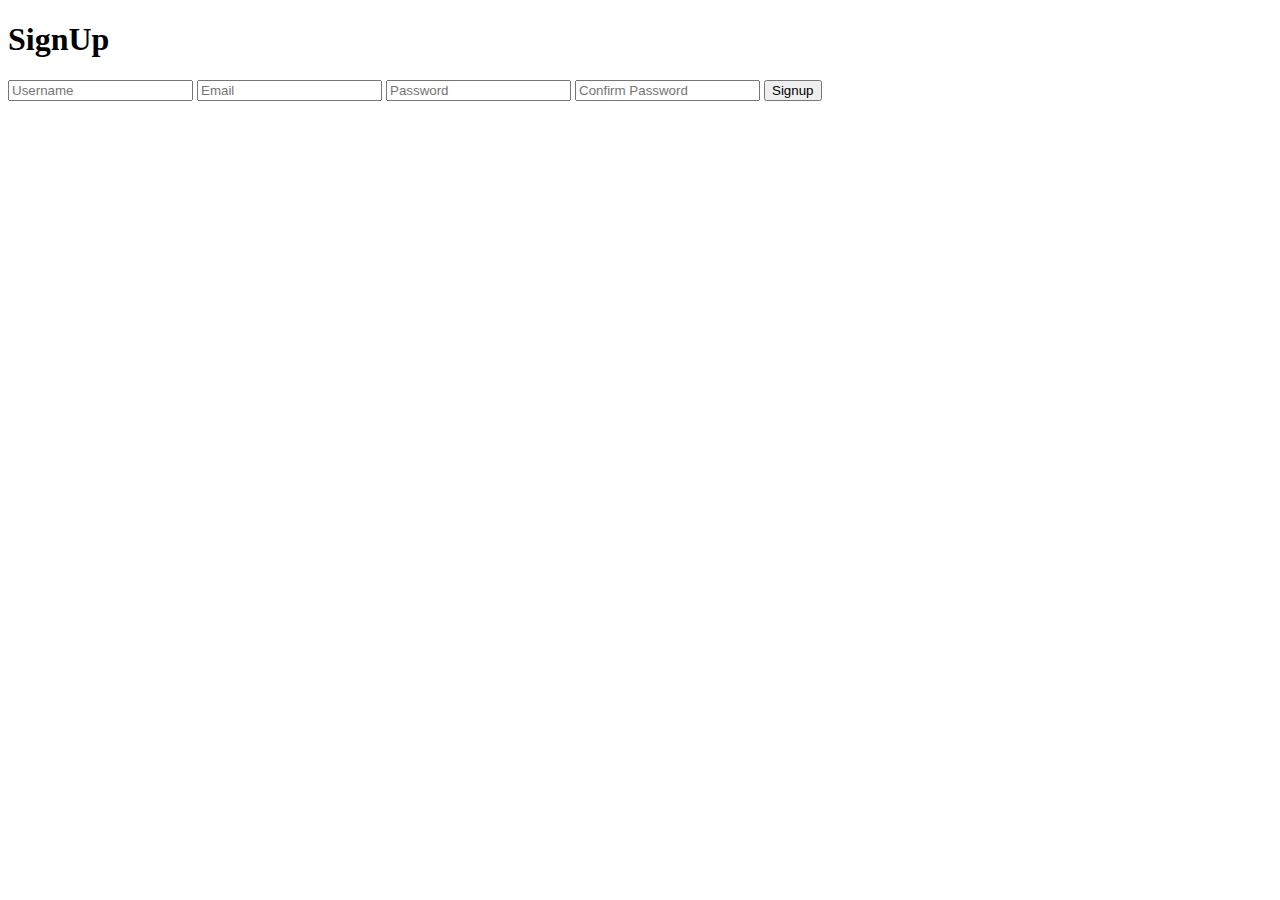
==== index.html @ a0c73e2f "Create index.html" ====
<!DOCTYPE html>
<html lang="en">
<head>
    <meta charset="UTF-8">
    <meta http-equiv="X-UA-Compatible" content="IE=edge">
    <meta name="viewport" content="width=device-width, initial-scale=1.0">
    <title>Sign up</title>
    <link rel="stylesheet" href="Signup.css">
</head>
<body>
     <form>
             <h1>SignUp</h1>
             <input type="text" name="" placeholder="Username">
             <input type="email" name="" placeholder="Email">
             <input type="password" name="" placeholder="Password">
             <input type="password" name="" placeholder="Confirm Password">
             <button type="submit">Signup</button>


     </form>
</body>
</html>
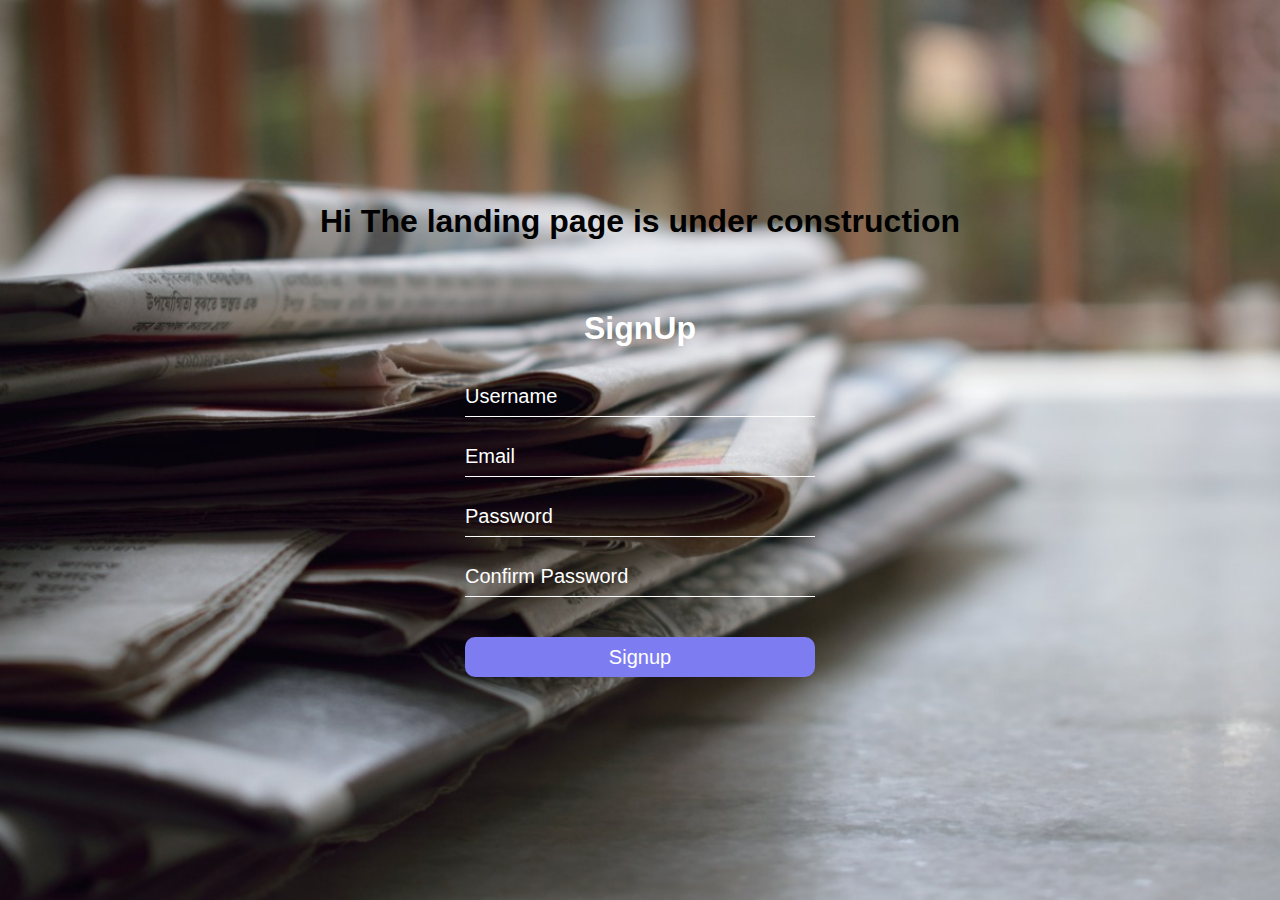
==== commit f4af7ed1: "Add files via upload" ====
--- a/index.html
+++ b/index.html
@@ -1,22 +1,38 @@
-<!DOCTYPE html>
-<html lang="en">
-<head>
-    <meta charset="UTF-8">
-    <meta http-equiv="X-UA-Compatible" content="IE=edge">
-    <meta name="viewport" content="width=device-width, initial-scale=1.0">
-    <title>Sign up</title>
-    <link rel="stylesheet" href="Signup.css">
-</head>
-<body>
-     <form>
-             <h1>SignUp</h1>
-             <input type="text" name="" placeholder="Username">
-             <input type="email" name="" placeholder="Email">
-             <input type="password" name="" placeholder="Password">
-             <input type="password" name="" placeholder="Confirm Password">
-             <button type="submit">Signup</button>
-
-
-     </form>
-</body>
-</html>
+<!doctype html>
+<html lang="en">
+  <head>
+    <!-- Required meta tags -->
+    <meta charset="utf-8">
+    <meta name="viewport" content="width=device-width, initial-scale=1">
+    <title>Sign up</title>
+    <link rel="stylesheet" href="Signup.css">
+
+    <!-- Bootstrap CSS -->
+    <link href="https://cdn.jsdelivr.net/npm/bootstrap@5.0.2/dist/css/bootstrap.min.css" rel="stylesheet" integrity="sha384-EVSTQN3/azprG1Anm3QDgpJLIm9Nao0Yz1ztcQTwFspd3yD65VohhpuuCOmLASjC" crossorigin="anonymous">
+
+    <title>Shopping Bazar</title>
+  </head>
+  <body class="bg-dark">
+    <h1 class="text-center text-warning"> Hi The landing page is under construction</h1>
+
+    <!-- Optional JavaScript; choose one of the two! -->
+
+    <!-- Option 1: Bootstrap Bundle with Popper -->
+    <script src="https://cdn.jsdelivr.net/npm/bootstrap@5.0.2/dist/js/bootstrap.bundle.min.js" integrity="sha384-MrcW6ZMFYlzcLA8Nl+NtUVF0sA7MsXsP1UyJoMp4YLEuNSfAP+JcXn/tWtIaxVXM" crossorigin="anonymous"></script>
+
+    <!-- Option 2: Separate Popper and Bootstrap JS -->
+    <!--
+    <script src="https://cdn.jsdelivr.net/npm/@popperjs/core@2.9.2/dist/umd/popper.min.js" integrity="sha384-IQsoLXl5PILFhosVNubq5LC7Qb9DXgDA9i+tQ8Zj3iwWAwPtgFTxbJ8NT4GN1R8p" crossorigin="anonymous"></script>
+    <script src="https://cdn.jsdelivr.net/npm/bootstrap@5.0.2/dist/js/bootstrap.min.js" integrity="sha384-cVKIPhGWiC2Al4u+LWgxfKTRIcfu0JTxR+EQDz/bgldoEyl4H0zUF0QKbrJ0EcQF" crossorigin="anonymous"></script>
+    -->
+    <form>
+       <h1>SignUp</h1>
+             <input type="text" name="" placeholder="Username">
+             <input type="email" name="" placeholder="Email">
+             <input type="password" name="" placeholder="Password">
+             <input type="password" name="" placeholder="Confirm Password">
+             <button type="submit">Signup</button>
+
+     </form>
+  </body>
+</html>
--- a/Signup.css
+++ b/Signup.css
@@ -0,0 +1,53 @@
+*{
+    margin: 0;
+    padding: 0;
+    font-family: sans-serif;
+    box-sizing: border-box;
+}
+body{
+    display: flex;
+    justify-content: center;
+    align-items: center;
+    flex-direction: column;
+    height: 100vh;
+    background: url('Pic.jpg');
+    background-size: cover;
+}
+form{
+    margin-top: 50px;
+    padding: 20px 20px;
+    border-radius: 10px;
+    text-align: center;
+    /* background-color: rgb(255, 255, 255); */
+    /* box-shadow: 2px 2px 4px  gray; */
+    
+}
+input{
+    display: block;
+    width: 350px;
+    height: 40px;
+    margin: 20px;
+    border: none;
+    outline: none;
+    font-size: 20px;
+    border-bottom: 1px solid white;
+    background: transparent;
+    color: white;
+}
+button{
+    width: 350px;
+    height: 40px;
+    font-size: 20px;
+    background-color: rgb(125, 125, 241);
+    border: none;
+    color: white;
+    margin-top: 20px;
+    border-radius: 10px;
+}
+form h1 {
+    margin-bottom: 30px;
+    color: white;
+}
+::placeholder{
+    color: white;
+}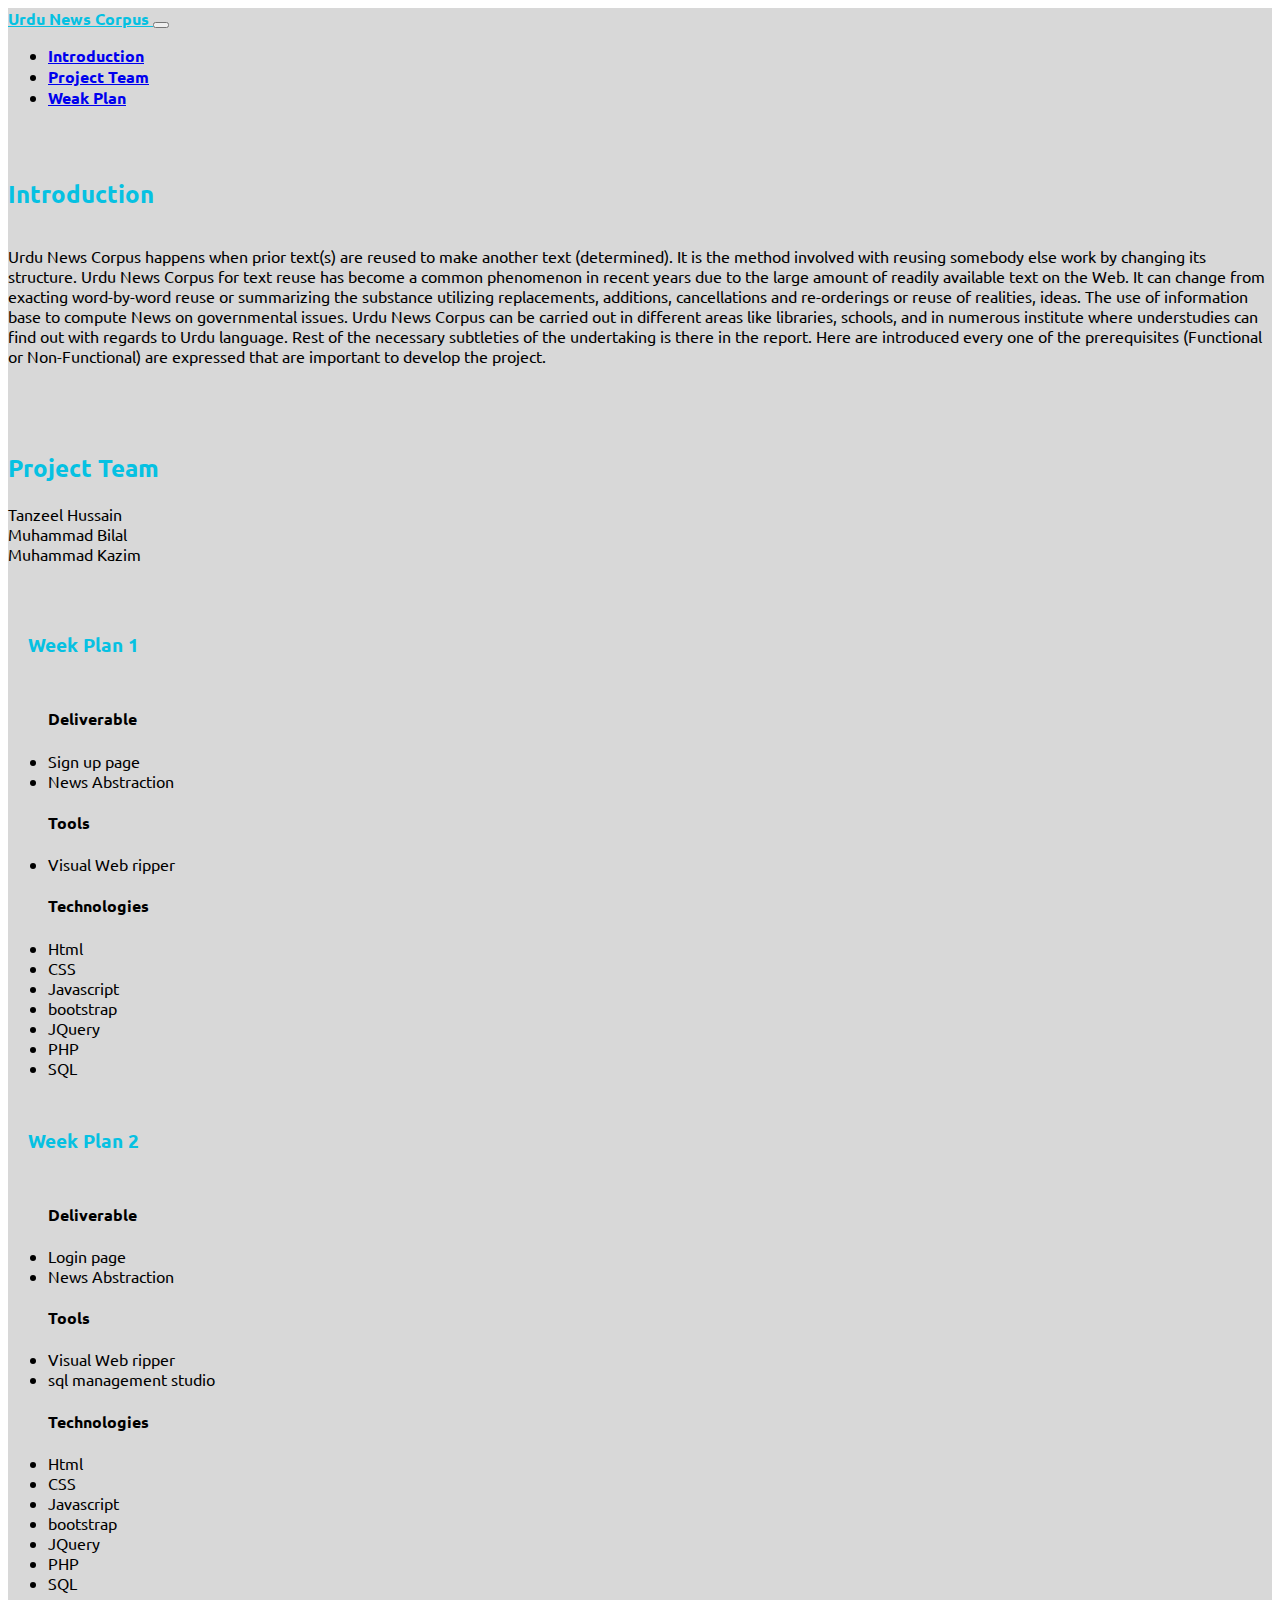
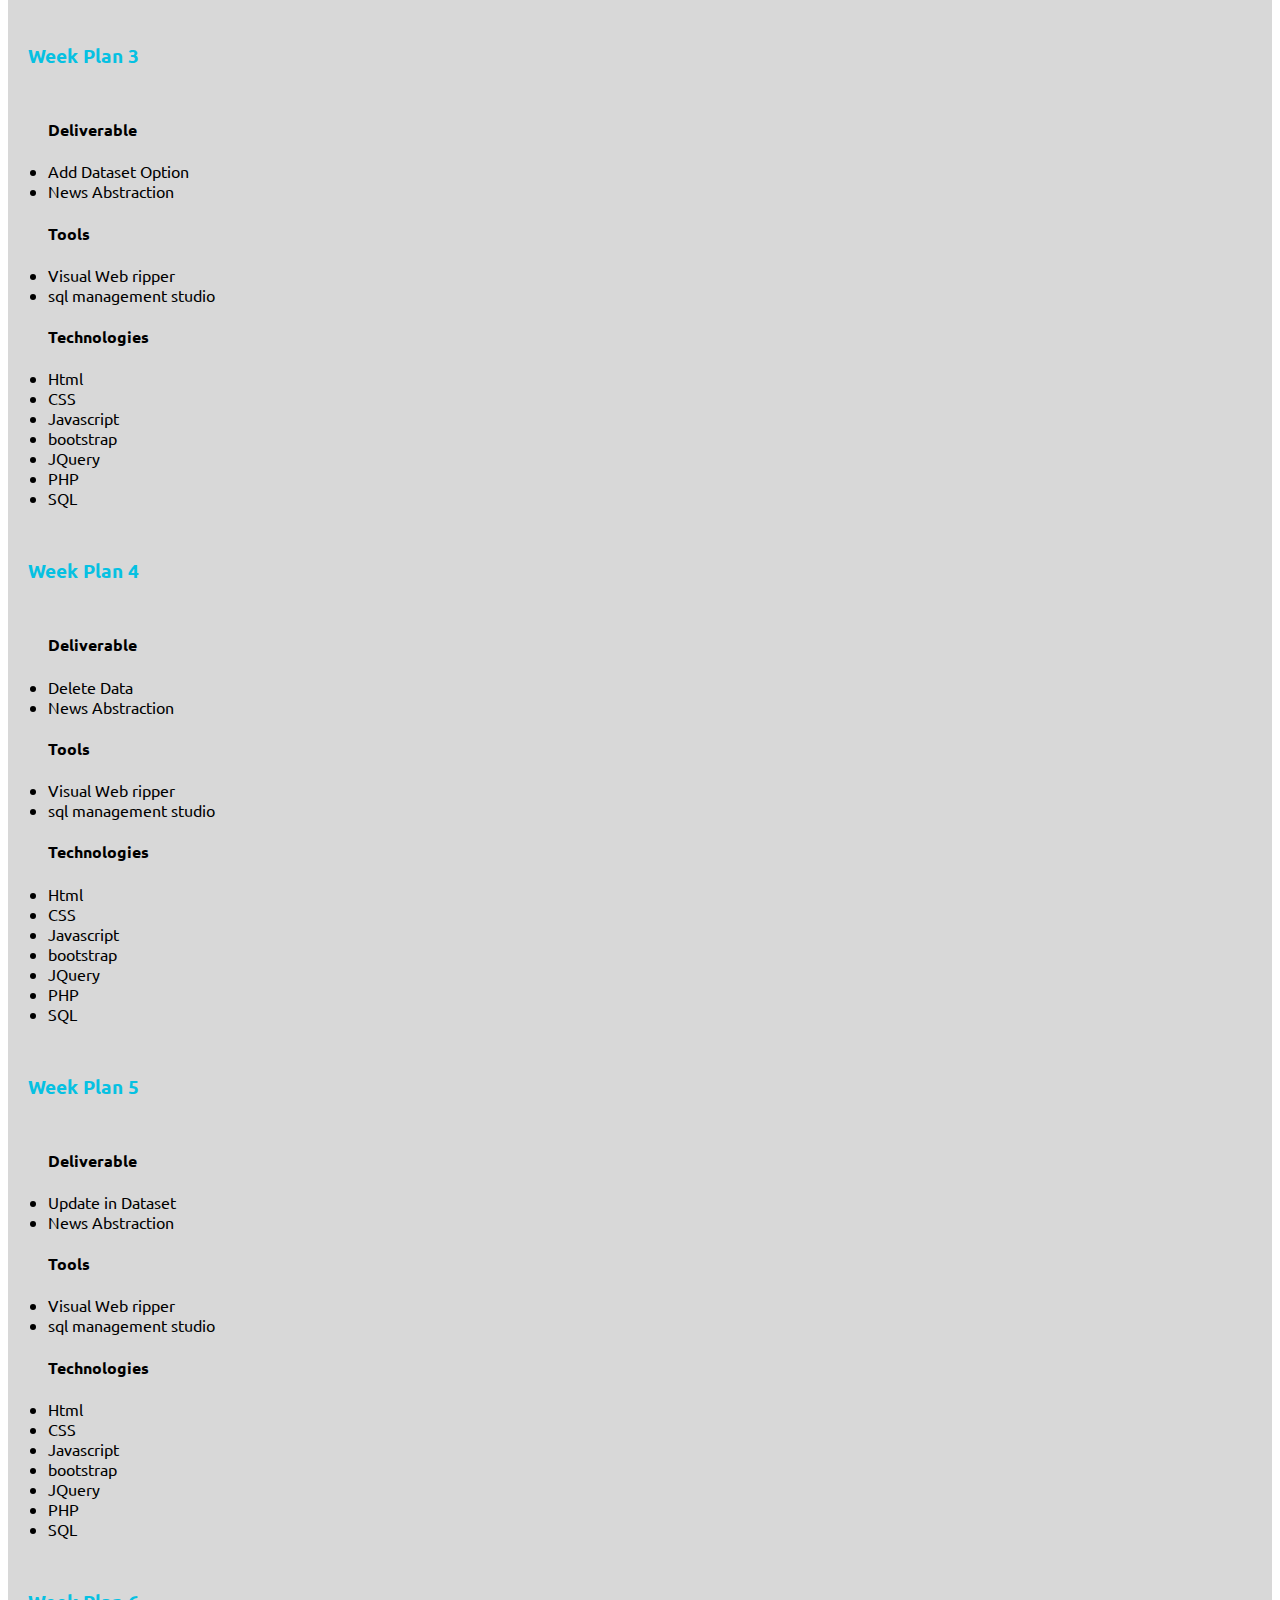
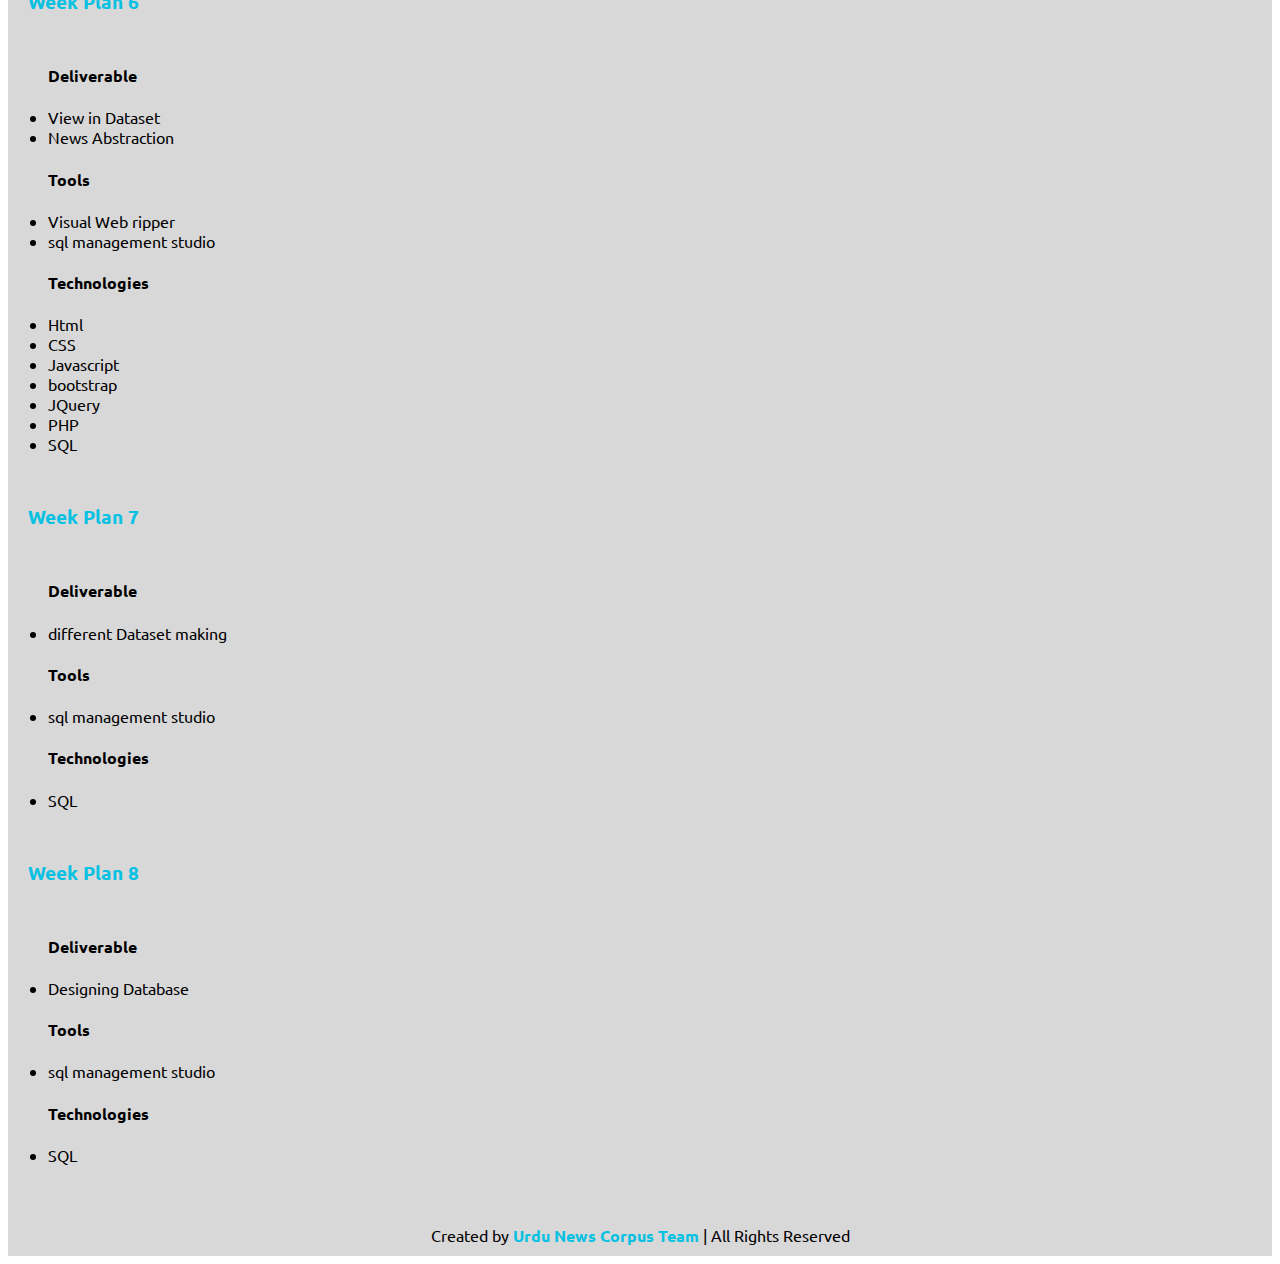
==== commit 0de63f79: "Add files via upload" ====
--- a/index.html
+++ b/index.html
@@ -1,38 +1,316 @@
 <!doctype html>
 <html lang="en">
-  <head>
-    <!-- Required meta tags -->
-    <meta charset="utf-8">
-    <meta name="viewport" content="width=device-width, initial-scale=1">
-    <title>Sign up</title>
-    <link rel="stylesheet" href="Signup.css">
-
-    <!-- Bootstrap CSS -->
-    <link href="https://cdn.jsdelivr.net/npm/bootstrap@5.0.2/dist/css/bootstrap.min.css" rel="stylesheet" integrity="sha384-EVSTQN3/azprG1Anm3QDgpJLIm9Nao0Yz1ztcQTwFspd3yD65VohhpuuCOmLASjC" crossorigin="anonymous">
-
-    <title>Shopping Bazar</title>
-  </head>
-  <body class="bg-dark">
-    <h1 class="text-center text-warning"> Hi The landing page is under construction</h1>
-
-    <!-- Optional JavaScript; choose one of the two! -->
-
-    <!-- Option 1: Bootstrap Bundle with Popper -->
-    <script src="https://cdn.jsdelivr.net/npm/bootstrap@5.0.2/dist/js/bootstrap.bundle.min.js" integrity="sha384-MrcW6ZMFYlzcLA8Nl+NtUVF0sA7MsXsP1UyJoMp4YLEuNSfAP+JcXn/tWtIaxVXM" crossorigin="anonymous"></script>
-
-    <!-- Option 2: Separate Popper and Bootstrap JS -->
-    <!--
-    <script src="https://cdn.jsdelivr.net/npm/@popperjs/core@2.9.2/dist/umd/popper.min.js" integrity="sha384-IQsoLXl5PILFhosVNubq5LC7Qb9DXgDA9i+tQ8Zj3iwWAwPtgFTxbJ8NT4GN1R8p" crossorigin="anonymous"></script>
-    <script src="https://cdn.jsdelivr.net/npm/bootstrap@5.0.2/dist/js/bootstrap.min.js" integrity="sha384-cVKIPhGWiC2Al4u+LWgxfKTRIcfu0JTxR+EQDz/bgldoEyl4H0zUF0QKbrJ0EcQF" crossorigin="anonymous"></script>
-    -->
-    <form>
-       <h1>SignUp</h1>
-             <input type="text" name="" placeholder="Username">
-             <input type="email" name="" placeholder="Email">
-             <input type="password" name="" placeholder="Password">
-             <input type="password" name="" placeholder="Confirm Password">
-             <button type="submit">Signup</button>
-
-     </form>
-  </body>
-</html>
+
+<head>
+  <!-- Required meta tags -->
+  <meta charset="utf-8">
+  <meta name="viewport" content="width=device-width, initial-scale=1">
+  <title>Urdu News Corpus</title>
+  <link rel="stylesheet" href="style.css">
+
+  <link href="https://cdn.jsdelivr.net/npm/bootstrap@5.0.2/dist/css/bootstrap.min.css" rel="stylesheet"
+    integrity="sha384-EVSTQN3/azprG1Anm3QDgpJLIm9Nao0Yz1ztcQTwFspd3yD65VohhpuuCOmLASjC" crossorigin="anonymous">
+  <link rel="preconnect" href="https://fonts.googleapis.com">
+  <link rel="preconnect" href="https://fonts.gstatic.com" crossorigin>
+  <link
+    href="https://fonts.googleapis.com/css2?family=Heebo:wght@100;300;500;700;900&family=Nunito:wght@900&family=Poppins:wght@100;200;300;400;500;600&family=Quicksand:wght@500&family=Ubuntu:wght@300;400;500&display=swap"
+    rel="stylesheet">
+  <title>Urdu News Corpus</title>
+</head>
+
+<body>
+  <section class="sec1">
+    <div class="container">
+      <div class="row">
+        <div class="col-12">
+          <nav class="navbar navbar-expand-lg w-100 navbar-light bg-transparent">
+            <div class="container-fluid">
+              <a class="navbar-brand main-color " href="#home">Urdu News Corpus </a>
+              <button class="navbar-toggler" type="button" data-bs-toggle="collapse"
+                data-bs-target="#navbarSupportedContent" aria-controls="navbarSupportedContent" aria-expanded="false"
+                aria-label="Toggle navigation">
+                <span class="navbar-toggler-icon"></span>
+              </button>
+              <div class="collapse navbar-collapse" id="navbarSupportedContent">
+                <ul class="navbar-nav me-auto mx-auto mb-2 mb-lg-0">
+                  <li class="nav-item">
+                    <a class="nav-link active" aria-current="page" href="#intro">Introduction</a>
+                  </li>
+                  <li class="nav-item">
+                    <a class="nav-link" href="#projectteam">Project Team</a>
+                  </li>
+
+                  <li class="nav-item">
+                    <a class="nav-link" href="#weakplan" tabindex="-1" aria-disabled="true">Weak Plan</a>
+                  </li>
+                </ul>
+              </div>
+            </div>
+          </nav>
+          <div class="div1 ptb">
+            
+            <h2 id="intro" class="main-color ">Introduction</h3>
+              <p>
+                Urdu News Corpus happens when prior text(s) are reused to make another text (determined). It is the
+                method
+                involved with reusing somebody else work by changing its structure. Urdu News Corpus for text reuse has
+                become
+                a common phenomenon in recent years due to the large amount of readily available text on the Web. It can
+                change from exacting word-by-word reuse or summarizing the substance utilizing replacements, additions,
+                cancellations and re-orderings or reuse of realities, ideas. The use of information base to compute News
+                on
+                governmental issues. Urdu News Corpus can be carried out in different areas like libraries, schools, and
+                in
+                numerous institute where understudies can find out with regards to Urdu language. Rest of the necessary
+                subtleties of the undertaking is there in the report. Here are introduced every one of the prerequisites
+                (Functional or Non-Functional) are expressed that are important to develop the project.</p>
+          </div>
+
+          <div id="projectteam" class="div2 ptb ">
+            <h2 class="main-color">Project Team</h3>
+              <label>Tanzeel Hussain</label>
+              <label>Muhammad Bilal</label>
+              <label>Muhammad Kazim</label>
+          </div>
+
+          <section id="weakplan" class="sec2">
+            <div class="row">
+              <div class="col-md-4 col-12">
+                <h3 class="main-color">Week Plan 1</h3>
+                <div class="ptb">
+
+                  <ul>
+                    <h4>Deliverable</h4>
+                    <li>Sign up page</li>
+                    <li>News Abstraction</li>
+                  </ul>
+                  <ul>
+                    <h4>Tools</h4>
+                    <li>Visual Web ripper</li>
+                  </ul>
+                  <ul>
+                    <h4>Technologies</h4>
+                    <li>Html</li>
+                    <li>CSS</li>
+                    <li>Javascript</li>
+                    <li>bootstrap</li>
+                    <li>JQuery</li>
+                    <li>PHP</li>
+                    <li>SQL</li>
+                  </ul>
+                </div>
+              </div>
+              <div class="col-md-4 col-12">
+                <h3 class="main-color">Week Plan 2</h3>
+                <div class="ptb">
+                  <ul>
+                    <h4>Deliverable</h4>
+                    <li>Login page</li>
+                    <li>News Abstraction</li>
+                  </ul>
+                  <ul>
+                    <h4>Tools</h4>
+                    <li>Visual Web ripper</li>
+                    <li>sql management studio</li>
+                  </ul>
+                  <ul>
+                    <h4>Technologies</h4>
+                    <li>Html</li>
+                    <li>CSS</li>
+                    <li>Javascript</li>
+                    <li>bootstrap</li>
+                    <li>JQuery</li>
+                    <li>PHP</li>
+                    <li>SQL</li>
+                  </ul>
+                </div>
+              </div>
+              <div class="col-md-4 col-12">
+                <h3 class="main-color">Week Plan 3</h3>
+                <div class="ptb">
+                  <ul>
+                    <h4>Deliverable</h4>
+                    <li>Add Dataset Option</li>
+                    <li>News Abstraction</li>
+                  </ul>
+                  <ul>
+                    <h4>Tools</h4>
+                    <li>Visual Web ripper</li>
+                    <li>sql management studio</li>
+                  </ul>
+                  <ul>
+                    <h4>Technologies</h4>
+                    <li>Html</li>
+                    <li>CSS</li>
+                    <li>Javascript</li>
+                    <li>bootstrap</li>
+                    <li>JQuery</li>
+                    <li>PHP</li>
+                    <li>SQL</li>
+                  </ul>
+                </div>
+              </div>
+              <div class="col-md-4 col-12">
+                <h3 class="main-color">Week Plan 4</h3>
+                <div class="ptb">
+                  <ul>
+                    <h4>Deliverable</h4>
+                    <li>Delete Data</li>
+                    <li>News Abstraction</li>
+                  </ul>
+                  <ul>
+                    <h4>Tools</h4>
+                    <li>Visual Web ripper</li>
+                    <li>sql management studio</li>
+                  </ul>
+                  <ul>
+                    <h4>Technologies</h4>
+                    <li>Html</li>
+                    <li>CSS</li>
+                    <li>Javascript</li>
+                    <li>bootstrap</li>
+                    <li>JQuery</li>
+                    <li>PHP</li>
+                    <li>SQL</li>
+                  </ul>
+                </div>
+              </div>
+              <div class="col-md-4 col-12">
+                <h3 class="main-color">Week Plan 5</h3>
+                <div class="ptb">
+                  <ul>
+                    <h4>Deliverable</h4>
+                    <li>Update in Dataset</li>
+                    <li>News Abstraction</li>
+                  </ul>
+                  <ul>
+                    <h4>Tools</h4>
+                    <li>Visual Web ripper</li>
+                    <li>sql management studio</li>
+                  </ul>
+                  <ul>
+                    <h4>Technologies</h4>
+                    <li>Html</li>
+                    <li>CSS</li>
+                    <li>Javascript</li>
+                    <li>bootstrap</li>
+                    <li>JQuery</li>
+                    <li>PHP</li>
+                    <li>SQL</li>
+                  </ul>
+                </div>
+              </div>
+              <div class="col-md-4 col-12">
+                <h3 class="main-color">Week Plan 6</h3>
+                <div class="ptb">
+                  <ul>
+                    <h4>Deliverable</h4>
+                    <li>View in Dataset</li>
+                    <li>News Abstraction</li>
+                  </ul>
+                  <ul>
+                    <h4>Tools</h4>
+                    <li>Visual Web ripper</li>
+                    <li>sql management studio</li>
+                  </ul>
+                  <ul>
+                    <h4>Technologies</h4>
+                    <li>Html</li>
+                    <li>CSS</li>
+                    <li>Javascript</li>
+                    <li>bootstrap</li>
+                    <li>JQuery</li>
+                    <li>PHP</li>
+                    <li>SQL</li>
+                  </ul>
+                </div>
+              </div>
+              <div class="col-md-4 col-12">
+                <h3 class="main-color">Week Plan 7</h3>
+                <div class="ptb">
+                  <div>
+                    <ul>
+                      <h4>Deliverable</h4>
+                      <li>different Dataset making</li>
+                    </ul>
+                    <ul>
+                      <h4>Tools</h4>
+                      <li>sql management studio</li>
+                    </ul>
+                    <ul>
+                      <h4>Technologies</h4>
+                      <li>SQL</li>
+                    </ul>
+                  </div>
+                </div>
+              </div>
+              <div class="col-md-4 col-12">
+                <h3 class="main-color">Week Plan 8</h3>
+                <div class="ptb">
+                  <ul>
+                    <h4>Deliverable</h4>
+                    <li>Designing Database</li>
+                  </ul>
+                  <ul>
+                    <h4>Tools</h4>
+                    <li>sql management studio</li>
+                  </ul>
+                  <ul>
+                    <h4>Technologies</h4>
+                    <li>SQL</li>
+                  </ul>
+                </div>
+              </div>
+              <div class="col-12">
+                <footer>Created by <span id="home" class="main-color">Urdu News Corpus Team</span> | All Rights Reserved
+                </footer>
+              </div>
+            </div>
+            <div>
+
+              <div>
+
+              </div>
+              <div>
+
+              </div>
+              <div>
+
+              </div>
+              <div>
+
+              </div>
+              <div>
+
+              </div>
+
+
+              <div>
+
+              </div>
+
+
+
+
+          </section>
+        </div>
+      </div>
+    </div>
+
+    <!-- <nav>Urdu News Corpus</nav> -->
+
+
+  </section>
+
+
+
+  </form>
+  <script src="https://cdn.jsdelivr.net/npm/@popperjs/core@2.9.2/dist/umd/popper.min.js"
+    integrity="sha384-IQsoLXl5PILFhosVNubq5LC7Qb9DXgDA9i+tQ8Zj3iwWAwPtgFTxbJ8NT4GN1R8p"
+    crossorigin="anonymous"></script>
+  <script src="https://cdn.jsdelivr.net/npm/bootstrap@5.0.2/dist/js/bootstrap.min.js"
+    integrity="sha384-cVKIPhGWiC2Al4u+LWgxfKTRIcfu0JTxR+EQDz/bgldoEyl4H0zUF0QKbrJ0EcQF"
+    crossorigin="anonymous"></script>
+</body>
+
+</html>--- a/style.css
+++ b/style.css
@@ -0,0 +1,62 @@
+*{
+    box-sizing: border-box;
+    font-family: 'Ubuntu', sans-serif;
+}
+p{
+    
+}
+.div1{
+    display: flex;
+    
+    flex-direction: column;
+}
+.div2{
+    
+    display: flex;
+    
+    flex-direction: column;
+}
+.main-color{
+    font-weight:700;
+    color: rgb(6, 193, 226) !important;
+}
+.nav-link:hover{
+        color: rgb(6, 193, 226) !important;
+    
+}
+.nav-link{
+    font-weight: 700;
+}
+.ptb{
+    margin: 50px 0px;
+}
+.sec1{
+    /* background-color: coral; */
+    
+}
+.sec2{
+    
+    margin-top: 30px;
+    display: flex;
+    /* margin-left: 150px; */
+    
+    flex-direction: column;
+    /* background-color: chocolate; */
+}
+section{
+    background: rgb(216, 216, 216);
+    
+}
+body{
+    display: flex;
+    flex-direction: column;
+    
+    
+}
+h3{
+    margin-left: 20px;
+}
+footer{
+    padding: 10px 0px;
+    text-align: center;
+}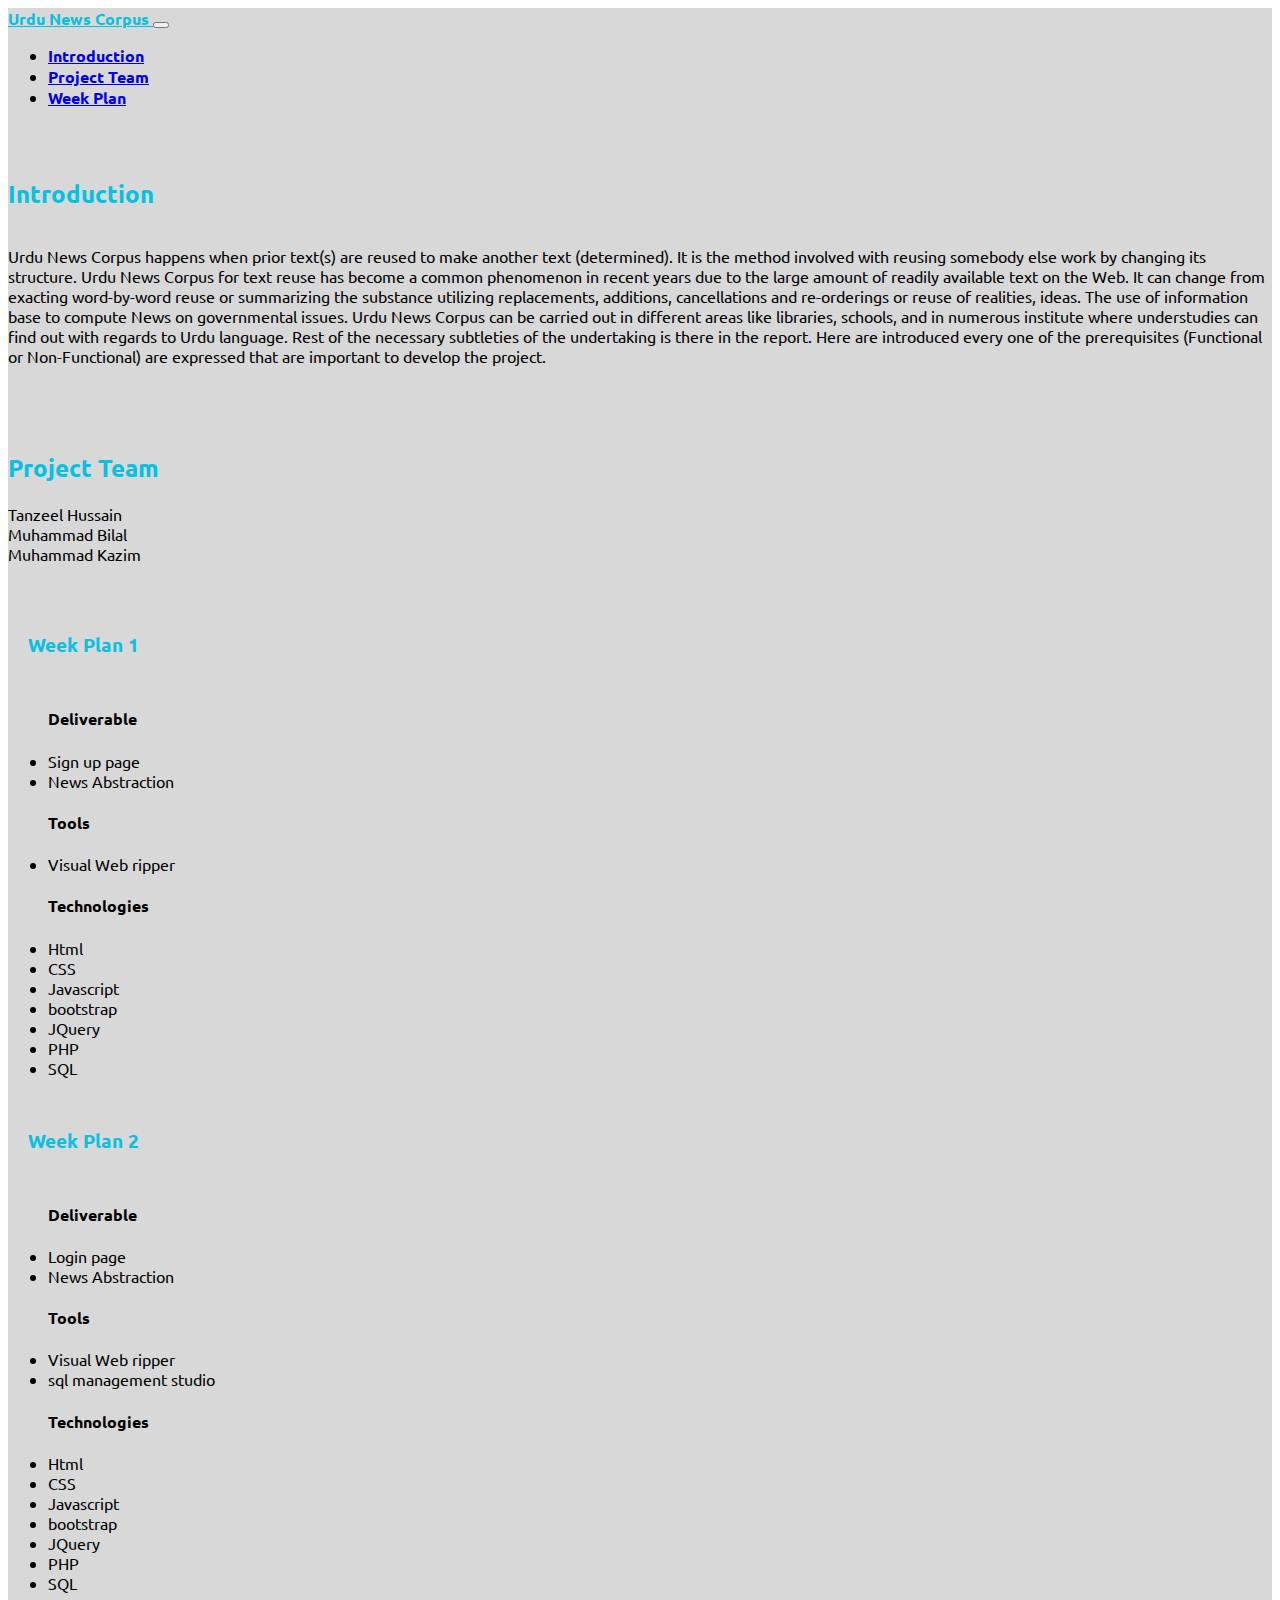
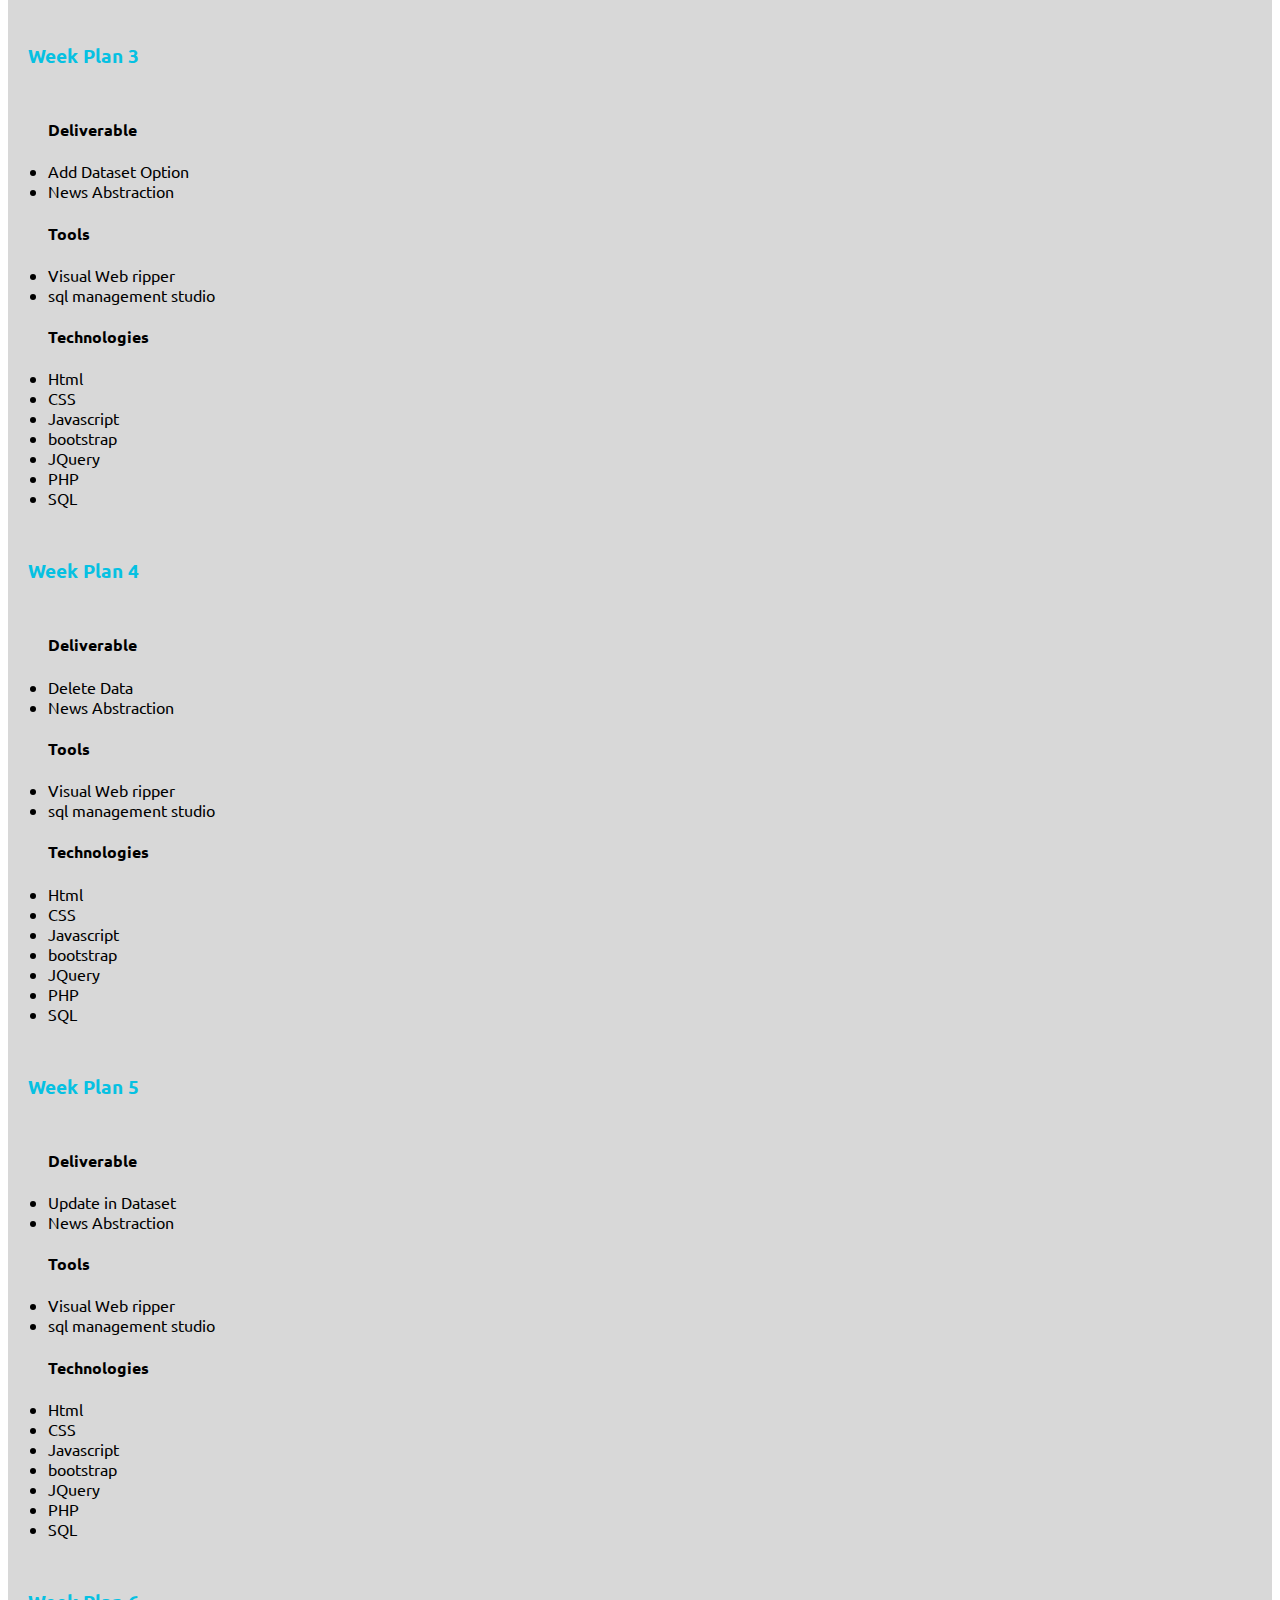
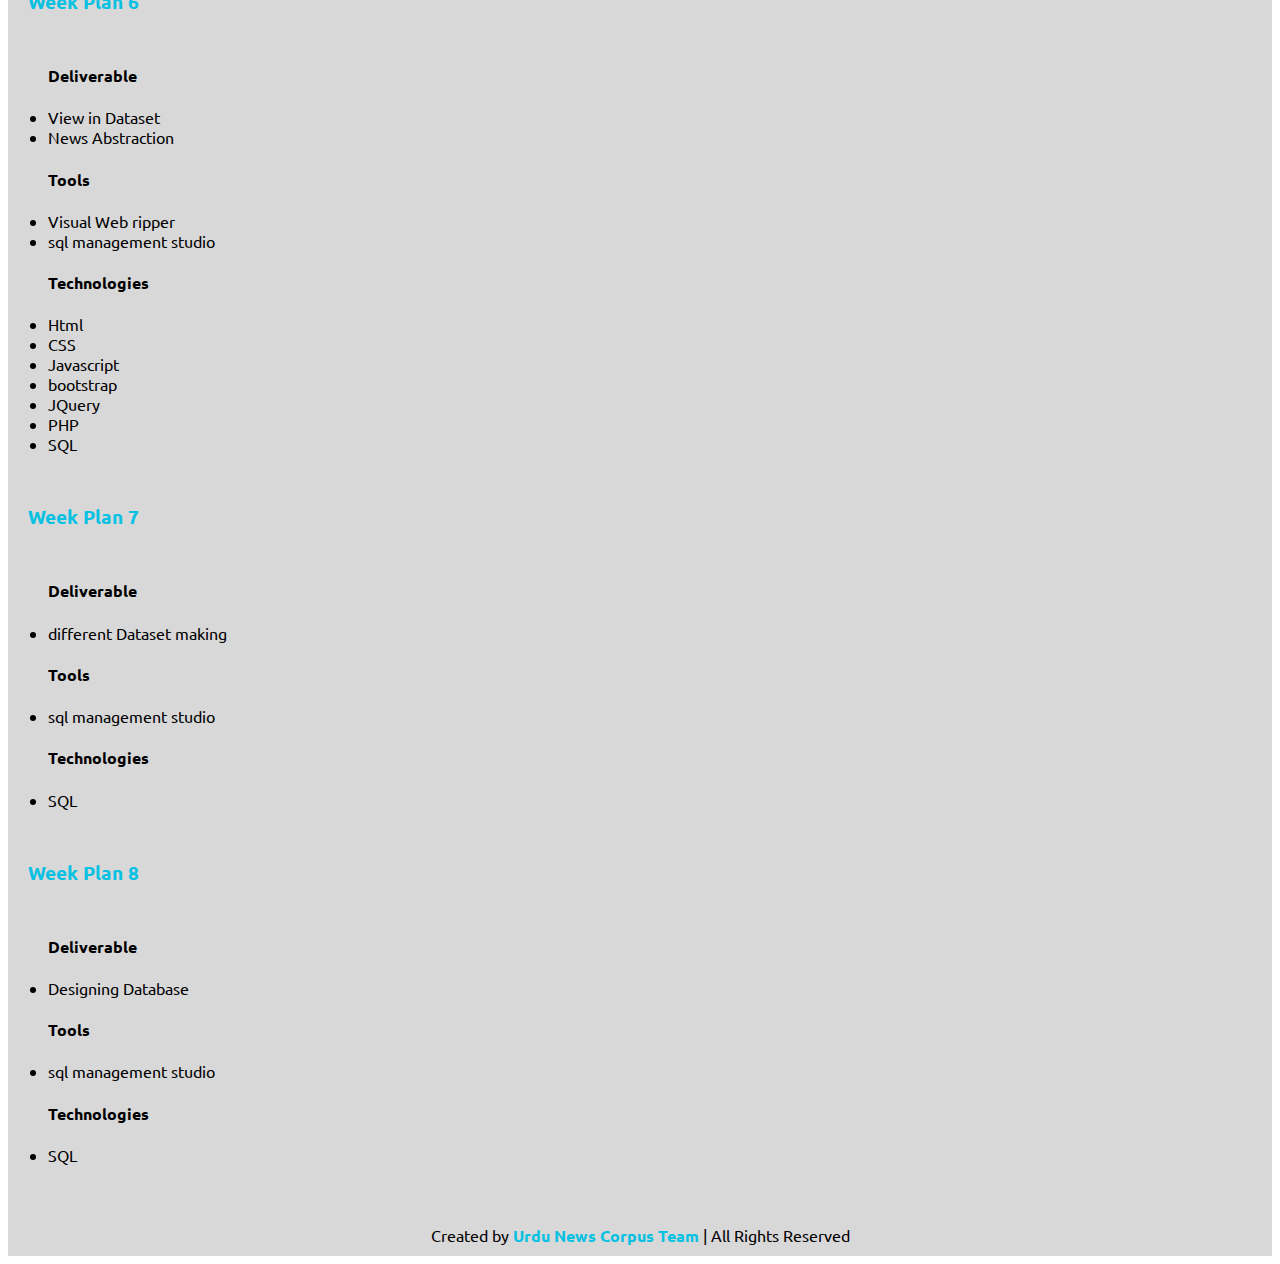
==== commit e70d2456: "Update index.html" ====
--- a/index.html
+++ b/index.html
@@ -41,7 +41,7 @@
                   </li>
 
                   <li class="nav-item">
-                    <a class="nav-link" href="#weakplan" tabindex="-1" aria-disabled="true">Weak Plan</a>
+                    <a class="nav-link" href="#weekplan" tabindex="-1" aria-disabled="true">Week Plan</a>
                   </li>
                 </ul>
               </div>
@@ -313,4 +313,4 @@
     crossorigin="anonymous"></script>
 </body>
 
-</html>+</html>
